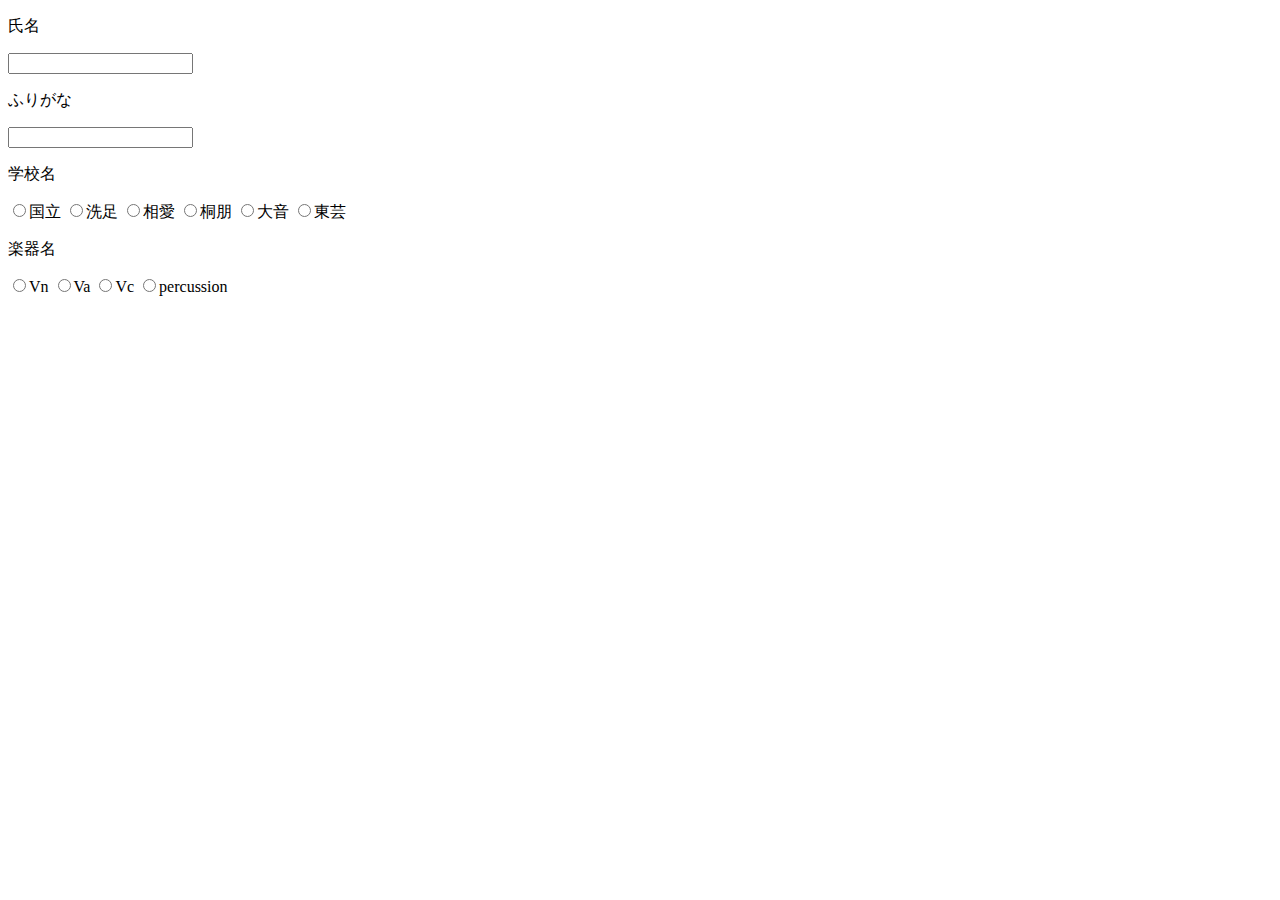
==== index.html @ c8ab65a6 "Add files via upload" ====
<!DOCTYPE html>
<html>
<head>
	<title>登録フォーム</title>
  <link rel="stylesheet" href="index.css">
</head>
<body>

<form name="contact" method="POST" netlify>
  <p>氏名</p>
  <input type="text" name="氏名">

  <p>ふりがな</p>
  <input type="text" name="ふりがな">

  <p>学校名</p>
  <input type="radio" name="学校名">国立
  <input type="radio" name="学校名">洗足
  <input type="radio" name="学校名">相愛
  <input type="radio" name="学校名">桐朋
  <input type="radio" name="学校名">大音
  <input type="radio" name="学校名">東芸

  <p>楽器名</p>
  <input type="radio" name="楽器名">Vn
  <input type="radio" name="楽器名">Va
  <input type="radio" name="楽器名">Vc
  <input type="radio" name="楽器名">percussion


</form>

</body>
</html>
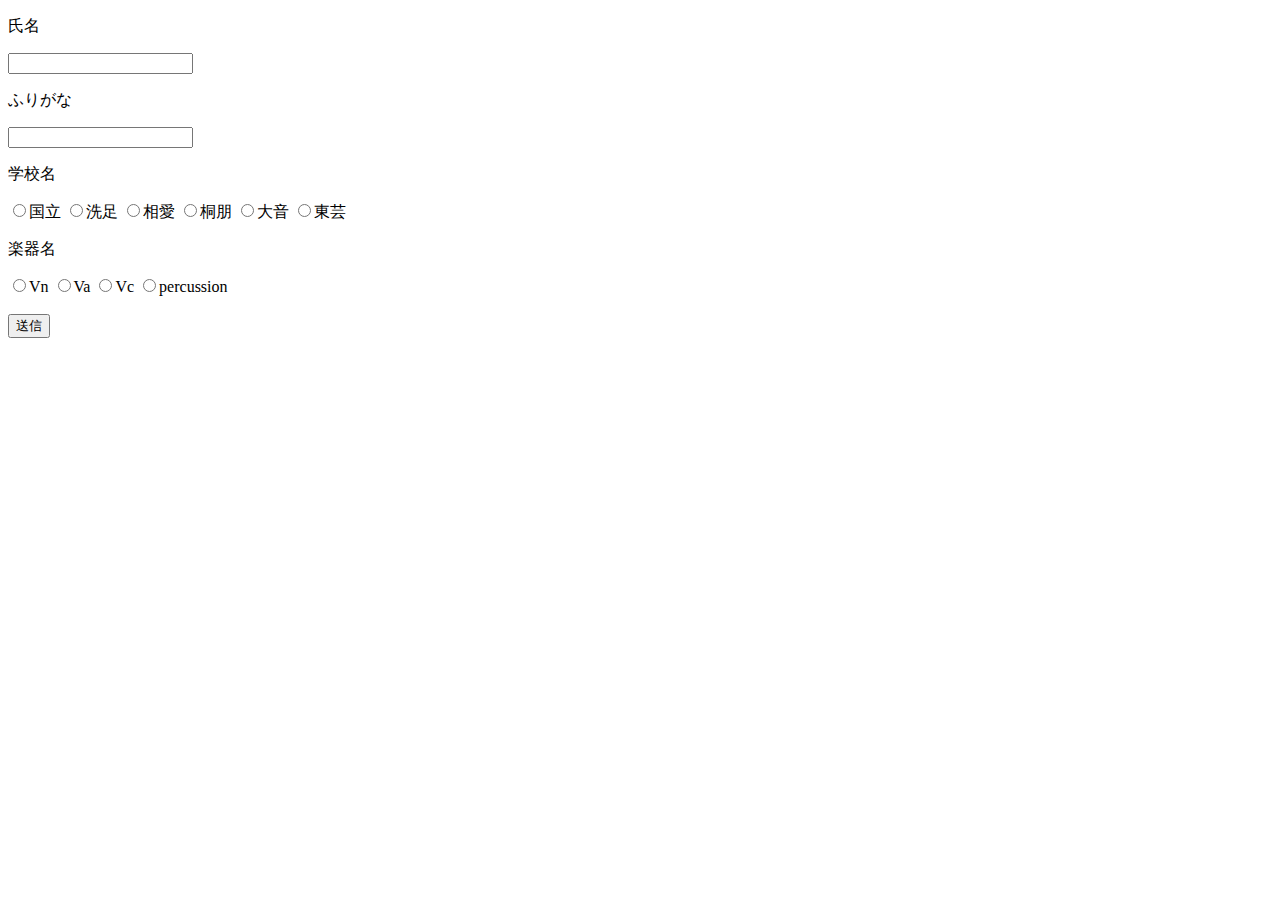
==== commit f561cb69: "Update index.html" ====
--- a/index.html
+++ b/index.html
@@ -26,9 +26,13 @@
   <input type="radio" name="楽器名">Va
   <input type="radio" name="楽器名">Vc
   <input type="radio" name="楽器名">percussion
+	
+　<p>
+    <button type="submit">送信</button>
+  </p>
 
 
 </form>
 
 </body>
-</html>+</html>
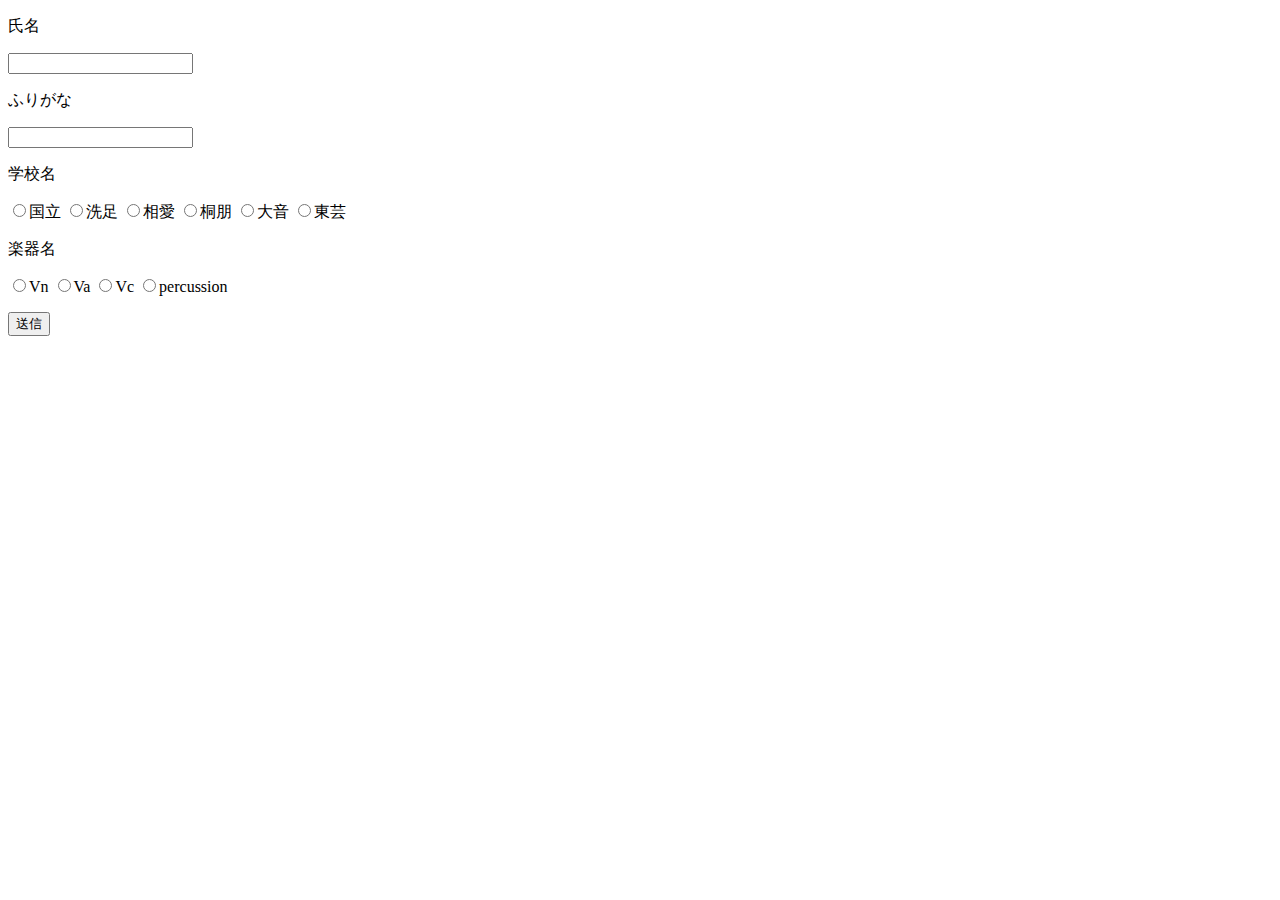
==== commit 9010346f: "Add files via upload" ====
--- a/index.html
+++ b/index.html
@@ -14,20 +14,20 @@
   <input type="text" name="ふりがな">
 
   <p>学校名</p>
-  <input type="radio" name="学校名">国立
-  <input type="radio" name="学校名">洗足
-  <input type="radio" name="学校名">相愛
-  <input type="radio" name="学校名">桐朋
-  <input type="radio" name="学校名">大音
-  <input type="radio" name="学校名">東芸
+  <input type="radio" name="学校名" value="国立">国立
+  <input type="radio" name="学校名" value="洗足">洗足
+  <input type="radio" name="学校名" value="相愛">相愛
+  <input type="radio" name="学校名" value="桐朋">桐朋
+  <input type="radio" name="学校名" value="大音">大音
+  <input type="radio" name="学校名" value="東芸">東芸
 
   <p>楽器名</p>
-  <input type="radio" name="楽器名">Vn
-  <input type="radio" name="楽器名">Va
-  <input type="radio" name="楽器名">Vc
-  <input type="radio" name="楽器名">percussion
-	
-　<p>
+  <input type="radio" name="楽器名" value="Vn">Vn
+  <input type="radio" name="楽器名" value="Va">Va
+  <input type="radio" name="楽器名" value="Vc">Vc
+  <input type="radio" name="楽器名" value="percussion">percussion
+
+  <p>
     <button type="submit">送信</button>
   </p>
 
@@ -35,4 +35,4 @@
 </form>
 
 </body>
-</html>
+</html>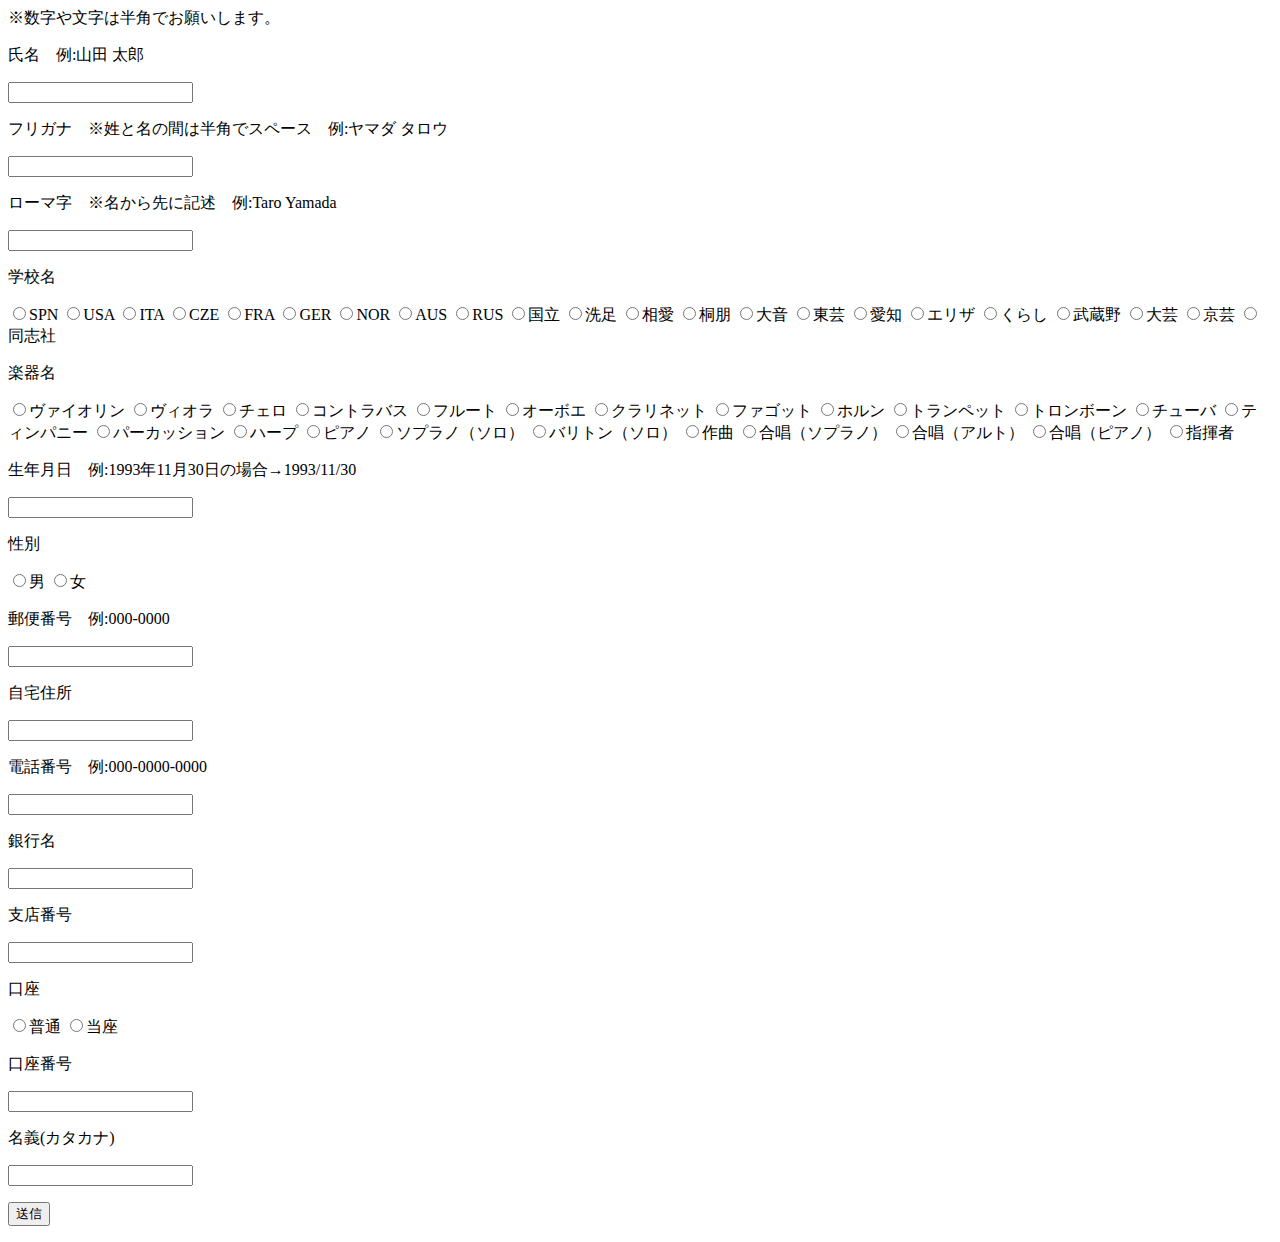
==== commit 5886ee32: "Add files via upload" ====
--- a/index.html
+++ b/index.html
@@ -5,27 +5,97 @@
   <link rel="stylesheet" href="index.css">
 </head>
 <body>
-
+※数字や文字は半角でお願いします。
 <form name="contact" method="POST" netlify>
-  <p>氏名</p>
+  <p>氏名　例:山田 太郎</p>
   <input type="text" name="氏名">
 
-  <p>ふりがな</p>
+  <p>フリガナ　※姓と名の間は半角でスペース　例:ヤマダ タロウ</p>
+  <input type="text" name="ふりがな">
+
+  <p>ローマ字　※名から先に記述　例:Taro Yamada</p>
   <input type="text" name="ふりがな">
 
   <p>学校名</p>
+  <input type="radio" name="学校名" value="SPN">SPN
+  <input type="radio" name="学校名" value="USA">USA
+  <input type="radio" name="学校名" value="ITA">ITA
+  <input type="radio" name="学校名" value="CZE">CZE
+  <input type="radio" name="学校名" value="FRA">FRA
+  <input type="radio" name="学校名" value="GER">GER
+  <input type="radio" name="学校名" value="NOR">NOR
+  <input type="radio" name="学校名" value="AUS">AUS
+  <input type="radio" name="学校名" value="RUS">RUS
   <input type="radio" name="学校名" value="国立">国立
   <input type="radio" name="学校名" value="洗足">洗足
   <input type="radio" name="学校名" value="相愛">相愛
   <input type="radio" name="学校名" value="桐朋">桐朋
   <input type="radio" name="学校名" value="大音">大音
   <input type="radio" name="学校名" value="東芸">東芸
+  <input type="radio" name="学校名" value="愛知">愛知
+  <input type="radio" name="学校名" value="エリザ">エリザ
+  <input type="radio" name="学校名" value="くらし">くらし
+  <input type="radio" name="学校名" value="武蔵野">武蔵野
+  <input type="radio" name="学校名" value="大芸">大芸
+  <input type="radio" name="学校名" value="京芸">京芸
+  <input type="radio" name="学校名" value="同志社">同志社
 
   <p>楽器名</p>
-  <input type="radio" name="楽器名" value="Vn">Vn
-  <input type="radio" name="楽器名" value="Va">Va
-  <input type="radio" name="楽器名" value="Vc">Vc
-  <input type="radio" name="楽器名" value="percussion">percussion
+  <input type="radio" name="楽器名" value="ヴァイオリン">ヴァイオリン
+  <input type="radio" name="楽器名" value="ヴィオラ">ヴィオラ
+  <input type="radio" name="楽器名" value="チェロ">チェロ
+  <input type="radio" name="楽器名" value="コントラバス">コントラバス
+  <input type="radio" name="楽器名" value="フルート">フルート
+  <input type="radio" name="楽器名" value="オーボエ">オーボエ
+  <input type="radio" name="楽器名" value="クラリネット">クラリネット
+  <input type="radio" name="楽器名" value="ファゴット">ファゴット
+  <input type="radio" name="楽器名" value="ホルン">ホルン
+  <input type="radio" name="楽器名" value="トランペット">トランペット
+  <input type="radio" name="楽器名" value="トロンボーン">トロンボーン
+  <input type="radio" name="楽器名" value="チューバ">チューバ
+  <input type="radio" name="楽器名" value="ティンパニー">ティンパニー
+  <input type="radio" name="楽器名" value="パーカッション">パーカッション
+  <input type="radio" name="楽器名" value="ハープ">ハープ
+  <input type="radio" name="楽器名" value="ピアノ">ピアノ
+  <input type="radio" name="楽器名" value="ソプラノ（ソロ）">ソプラノ（ソロ）
+  <input type="radio" name="楽器名" value="バリトン（ソロ）">バリトン（ソロ）
+  <input type="radio" name="楽器名" value="作曲">作曲
+  <input type="radio" name="楽器名" value="合唱（ソプラノ）">合唱（ソプラノ）
+  <input type="radio" name="楽器名" value="合唱（アルト）">合唱（アルト）
+  <input type="radio" name="楽器名" value="合唱（ピアノ）">合唱（ピアノ）
+  <input type="radio" name="楽器名" value="指揮者">指揮者
+
+  <p>生年月日　例:1993年11月30日の場合→1993/11/30</p>
+  <input type="text" name="生年月日">
+
+  <p>性別　</p>
+  <input type="radio" name="性別" value="M">男
+  <input type="radio" name="性別" value="F">女
+
+  <p>郵便番号　例:000-0000</p>
+  <input type="text" name="郵便番号">
+
+  <p>自宅住所</p>
+  <input type="text" name="自宅住所">
+
+  <p>電話番号　例:000-0000-0000</p>
+  <input type="text" name="電話番号">
+
+  <p>銀行名</p>
+  <input type="text" name="銀行名">
+
+  <p>支店番号</p>
+  <input type="text" name="支店番号">
+
+  <p>口座</p>
+  <input type="radio" name="口座" value="普通">普通
+  <input type="radio" name="口座" value="当座">当座
+
+　<p>口座番号</p>
+  <input type="text" name="口座番号">
+
+  <p>名義(カタカナ)</p>
+  <input type="text" name="名義(カタカナ)">
 
   <p>
     <button type="submit">送信</button>
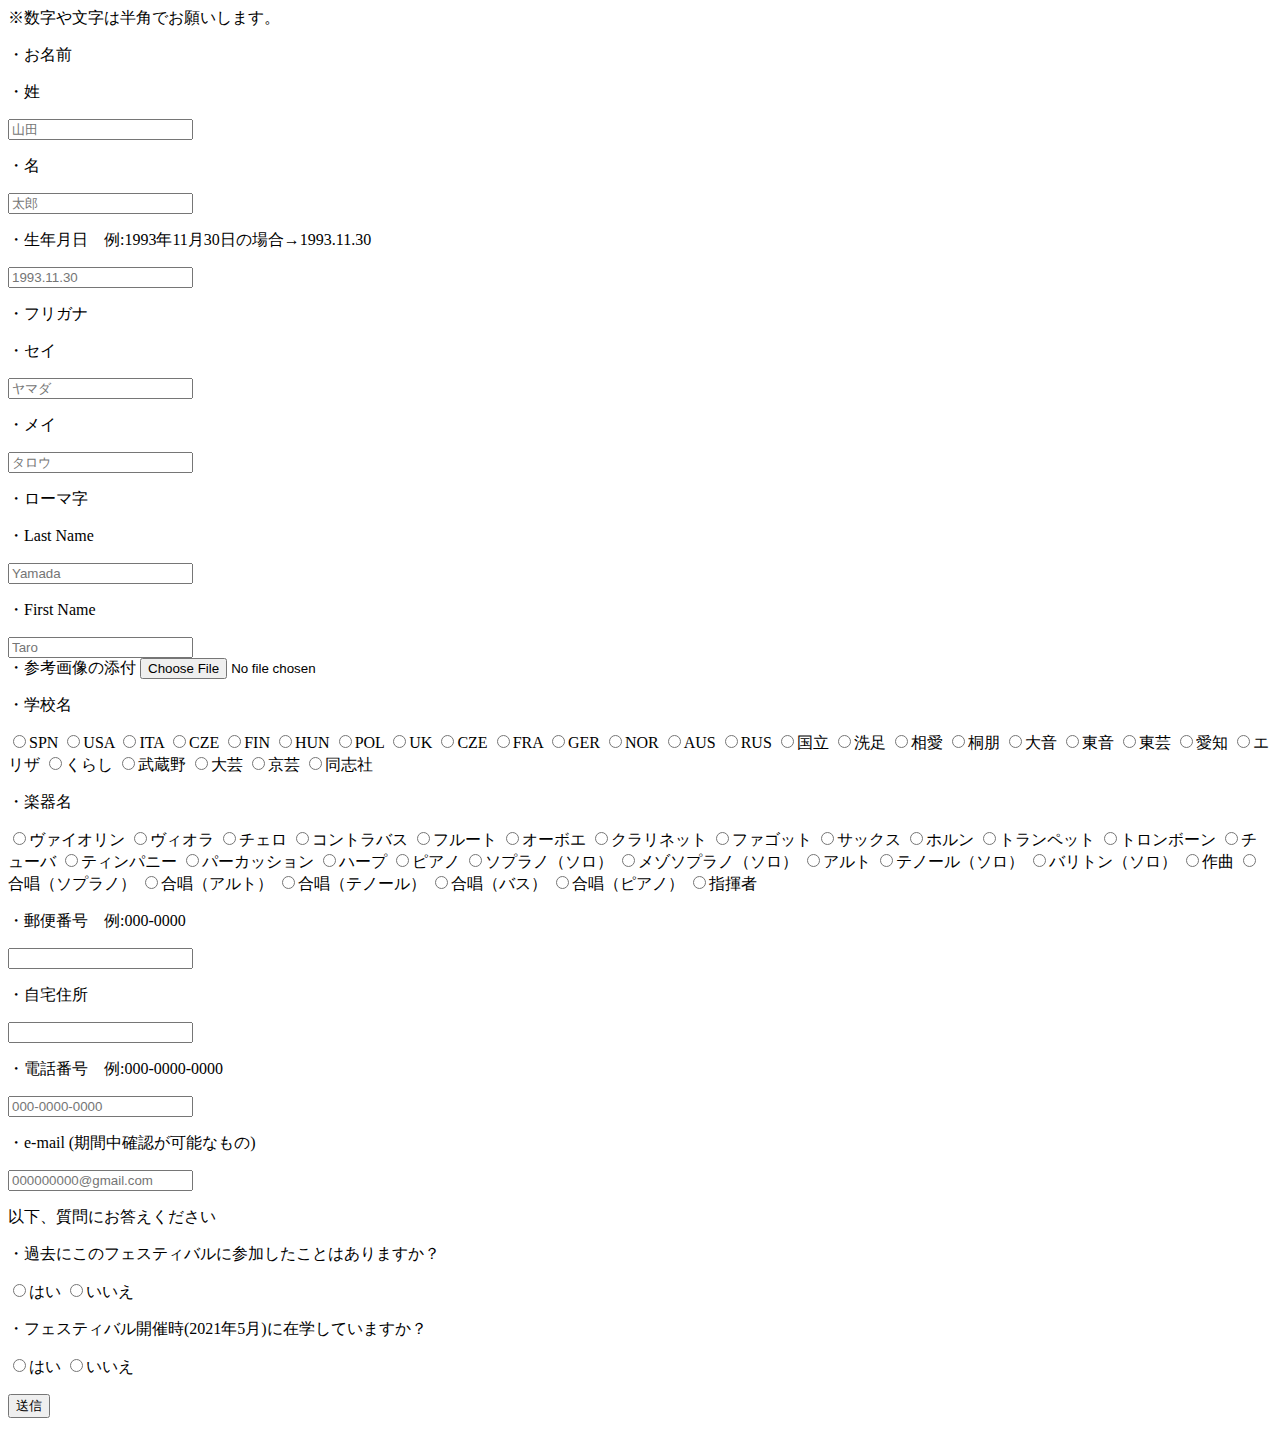
==== commit 1f08326b: "Update index.html" ====
--- a/index.html
+++ b/index.html
@@ -6,20 +6,49 @@
 </head>
 <body>
 ※数字や文字は半角でお願いします。
-<form name="contact" method="POST" netlify>
-  <p>氏名　例:山田 太郎</p>
-  <input type="text" name="氏名">
+<form name="contact" method="POST" enctype="multipart/form-data" netlify>
+  <p>・お名前</p>
+  <p>・姓</p>
+  <input type="text" name="姓" placeholder="山田" required>
+  <p>・名</p>
+  <input type="text" name="名" placeholder="太郎" required>  
 
-  <p>フリガナ　※姓と名の間は半角でスペース　例:ヤマダ タロウ</p>
-  <input type="text" name="ふりがな">
+  <p>・生年月日　例:1993年11月30日の場合→1993.11.30</p>
+  <input type="text" name="生年月日" placeholder="1993.11.30" required>
 
-  <p>ローマ字　※名から先に記述　例:Taro Yamada</p>
-  <input type="text" name="ふりがな">
+  <p>・フリガナ</p>
+  <p>・セイ</p>
+  <input type="text" name="セイ" placeholder="ヤマダ" required>
+  <p>・メイ</p>
+  <input type="text" name="セイ" placeholder="タロウ" required>
 
-  <p>学校名</p>
+  <p>・ローマ字</p>
+  <p>・Last Name</p>
+  <input type="text" name="Last Name" placeholder="Yamada" required>
+  <p>・First Name</p>
+  <input type="text" name="First Name" placeholder="Taro" required>
+
+  <div>
+    <label for="i_image">・参考画像の添付</label>
+    <input id="i_image" type="file" name="sample_pic">
+  </div>
+  <div>
+
+  <!--
+  <p>性別　</p>
+  <input type="radio" name="性別" value="M">男
+  <input type="radio" name="性別" value="F">女 -->
+
+
+  <p>・学校名</p>
   <input type="radio" name="学校名" value="SPN">SPN
   <input type="radio" name="学校名" value="USA">USA
   <input type="radio" name="学校名" value="ITA">ITA
+  <input type="radio" name="学校名" value="CZE">CZE
+  <input type="radio" name="学校名" value="FIN">FIN
+  <input type="radio" name="学校名" value="HUN">HUN
+  <input type="radio" name="学校名" value="POL">POL
+  <input type="radio" name="学校名" value="UK">UK
   <input type="radio" name="学校名" value="CZE">CZE
   <input type="radio" name="学校名" value="FRA">FRA
   <input type="radio" name="学校名" value="GER">GER
@@ -31,6 +60,7 @@
   <input type="radio" name="学校名" value="相愛">相愛
   <input type="radio" name="学校名" value="桐朋">桐朋
   <input type="radio" name="学校名" value="大音">大音
+  <input type="radio" name="学校名" value="東音">東音
   <input type="radio" name="学校名" value="東芸">東芸
   <input type="radio" name="学校名" value="愛知">愛知
   <input type="radio" name="学校名" value="エリザ">エリザ
@@ -40,7 +70,7 @@
   <input type="radio" name="学校名" value="京芸">京芸
   <input type="radio" name="学校名" value="同志社">同志社
 
-  <p>楽器名</p>
+  <p>・楽器名</p>
   <input type="radio" name="楽器名" value="ヴァイオリン">ヴァイオリン
   <input type="radio" name="楽器名" value="ヴィオラ">ヴィオラ
   <input type="radio" name="楽器名" value="チェロ">チェロ
@@ -49,6 +79,7 @@
   <input type="radio" name="楽器名" value="オーボエ">オーボエ
   <input type="radio" name="楽器名" value="クラリネット">クラリネット
   <input type="radio" name="楽器名" value="ファゴット">ファゴット
+  <input type="radio" name="楽器名" value="サックス">サックス
   <input type="radio" name="楽器名" value="ホルン">ホルン
   <input type="radio" name="楽器名" value="トランペット">トランペット
   <input type="radio" name="楽器名" value="トロンボーン">トロンボーン
@@ -58,33 +89,39 @@
   <input type="radio" name="楽器名" value="ハープ">ハープ
   <input type="radio" name="楽器名" value="ピアノ">ピアノ
   <input type="radio" name="楽器名" value="ソプラノ（ソロ）">ソプラノ（ソロ）
+  <input type="radio" name="楽器名" value="メゾソプラノ（ソロ）">メゾソプラノ（ソロ）
+  <input type="radio" name="楽器名" value="アルト">アルト
+  <input type="radio" name="楽器名" value="テノール（ソロ）">テノール（ソロ）
   <input type="radio" name="楽器名" value="バリトン（ソロ）">バリトン（ソロ）
   <input type="radio" name="楽器名" value="作曲">作曲
   <input type="radio" name="楽器名" value="合唱（ソプラノ）">合唱（ソプラノ）
   <input type="radio" name="楽器名" value="合唱（アルト）">合唱（アルト）
+  <input type="radio" name="楽器名" value="合唱（テノール）">合唱（テノール）
+  <input type="radio" name="楽器名" value="合唱（バス）">合唱（バス）
   <input type="radio" name="楽器名" value="合唱（ピアノ）">合唱（ピアノ）
   <input type="radio" name="楽器名" value="指揮者">指揮者
 
-  <p>生年月日　例:1993年11月30日の場合→1993/11/30</p>
-  <input type="text" name="生年月日">
 
-  <p>性別　</p>
-  <input type="radio" name="性別" value="M">男
-  <input type="radio" name="性別" value="F">女
 
-  <p>郵便番号　例:000-0000</p>
+
+
+  <p>・郵便番号　例:000-0000</p>
   <input type="text" name="郵便番号">
 
-  <p>自宅住所</p>
+  <p>・自宅住所</p>
   <input type="text" name="自宅住所">
 
-  <p>電話番号　例:000-0000-0000</p>
-  <input type="text" name="電話番号">
+  <p>・電話番号　例:000-0000-0000</p>
+  <input type="text" name="電話番号" placeholder="000-0000-0000" required>
 
+  <p>・e-mail (期間中確認が可能なもの)　</p>
+  <input type="text" name="e-mail" placeholder="000000000@gmail.com" required>
+
+  <!--
   <p>銀行名</p>
   <input type="text" name="銀行名">
 
-  <p>支店番号</p>
+  <p>支店名</p>
   <input type="text" name="支店番号">
 
   <p>口座</p>
@@ -96,6 +133,18 @@
 
   <p>名義(カタカナ)</p>
   <input type="text" name="名義(カタカナ)">
+-->
+
+　<p>以下、質問にお答えください</p>
+
+  
+  <p>・過去にこのフェスティバルに参加したことはありますか？</p>
+  <input type="radio" name="Q1" value="はい">はい
+  <input type="radio" name="Q1" value="いいえ">いいえ
+
+  <p>・フェスティバル開催時(2021年5月)に在学していますか？</p>
+  <input type="radio" name="Q2" value="はい">はい
+  <input type="radio" name="Q2" value="いいえ">いいえ
 
   <p>
     <button type="submit">送信</button>
@@ -105,4 +154,4 @@
 </form>
 
 </body>
-</html>+</html>
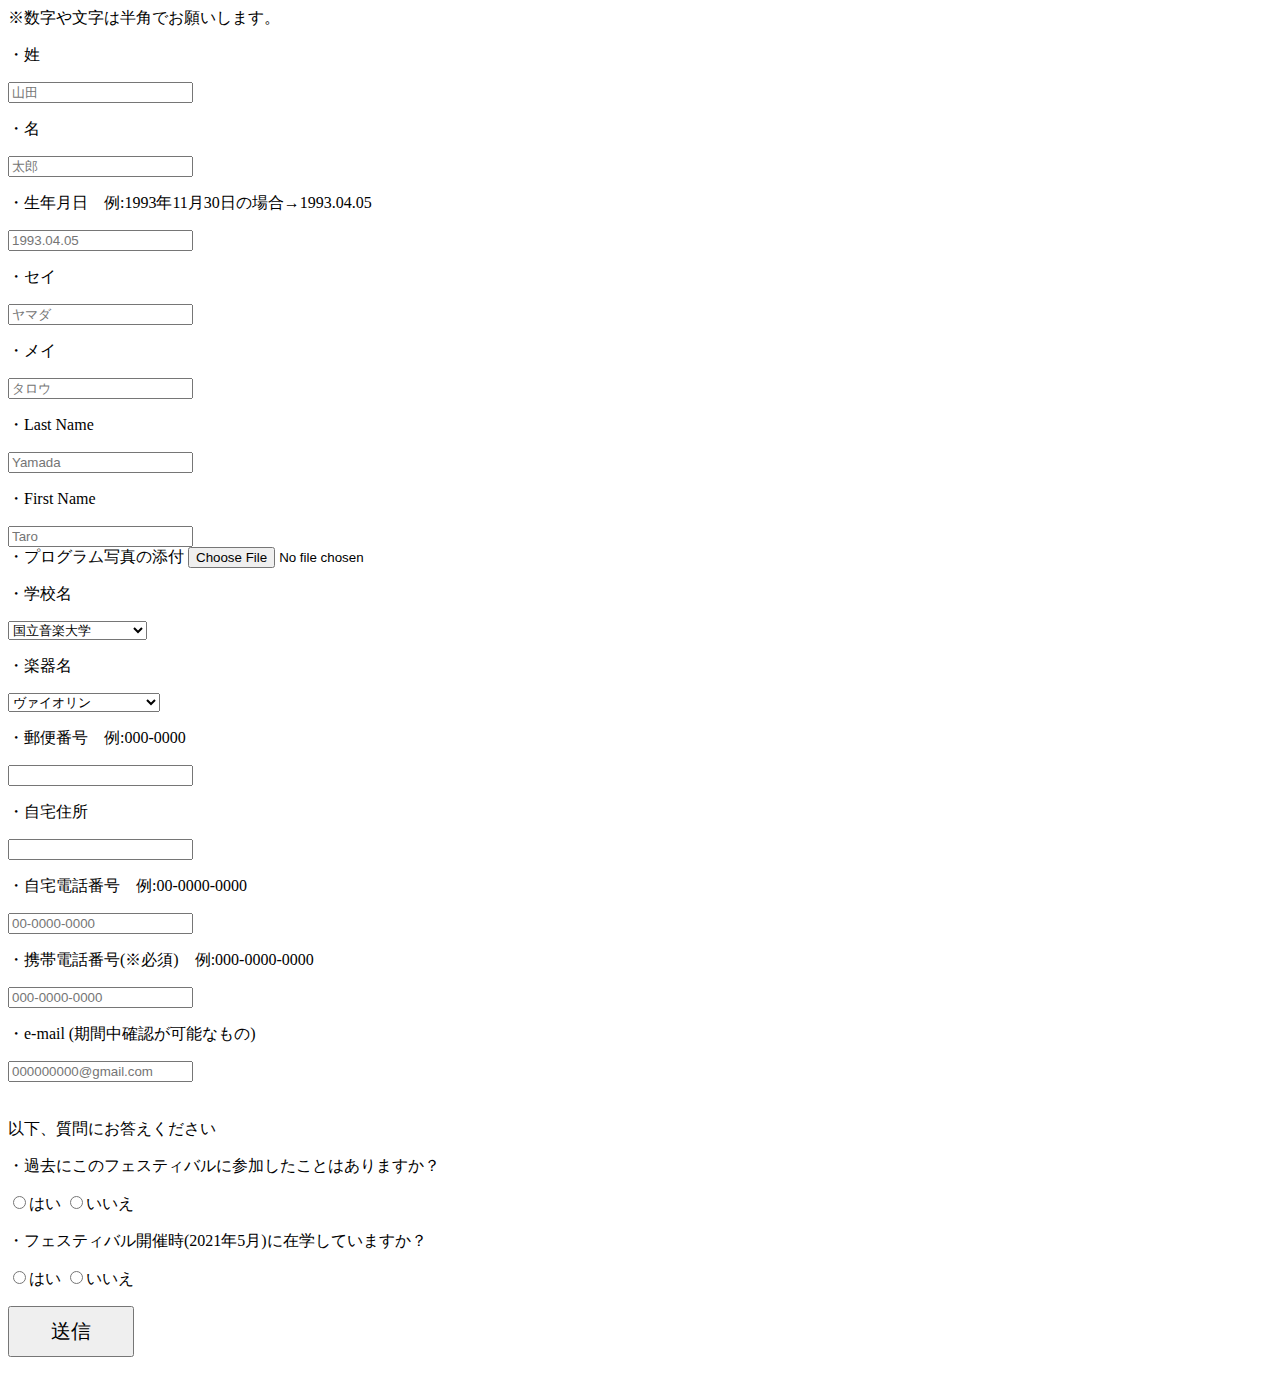
==== commit aa3a2566: "Update index.html" ====
--- a/index.html
+++ b/index.html
@@ -7,29 +7,37 @@
 <body>
 ※数字や文字は半角でお願いします。
 <form name="contact" method="POST" enctype="multipart/form-data" netlify>
-  <p>・お名前</p>
+  
+  <div class="form">
   <p>・姓</p>
   <input type="text" name="姓" placeholder="山田" required>
   <p>・名</p>
   <input type="text" name="名" placeholder="太郎" required>  
+  </div>
 
-  <p>・生年月日　例:1993年11月30日の場合→1993.11.30</p>
-  <input type="text" name="生年月日" placeholder="1993.11.30" required>
+  <div class="form">
+  <p>・生年月日　例:1993年11月30日の場合→1993.04.05</p>
+  <input type="text" name="生年月日" placeholder="1993.04.05" required>
+  </div>
 
-  <p>・フリガナ</p>
+  <div class="form">
   <p>・セイ</p>
   <input type="text" name="セイ" placeholder="ヤマダ" required>
   <p>・メイ</p>
-  <input type="text" name="セイ" placeholder="タロウ" required>
+  <input type="text" name="メイ" placeholder="タロウ" required>
+  </div>
 
-  <p>・ローマ字</p>
+
+  <div class="form">
   <p>・Last Name</p>
   <input type="text" name="Last Name" placeholder="Yamada" required>
   <p>・First Name</p>
   <input type="text" name="First Name" placeholder="Taro" required>
+  </div>
 
-  <div>
-    <label for="i_image">・参考画像の添付</label>
+
+  <div class="form">
+    <label for="i_image">・プログラム写真の添付</label>
     <input id="i_image" type="file" name="sample_pic">
   </div>
   <div>
@@ -39,84 +47,90 @@
   <input type="radio" name="性別" value="M">男
   <input type="radio" name="性別" value="F">女 -->
 
+  <div class="form">
+  <p>・学校名</p>
+  <p>
+  <select name="学校名">
+  <option value="国立音楽大学">国立音楽大学</option>
+  <option value="洗足学園音楽大学">洗足学園音楽大学</option>
+  <option value="相愛大学">相愛大学</option>
+  <option value="桐朋学園大学">桐朋学園大学</option>
+  <option value="大阪音楽大学">大阪音楽大学</option>
+  <option value="東京音楽大学">東京音楽大学</option>
+  <option value="東京芸術大学">東京芸術大学</option>
+  <option value="東京芸術大学">東京芸術大学</option>
+  <option value="愛知県立芸術大学">愛知県立芸術大学</option>
+  <option value="エリザベト音楽大学">エリザベト音楽大学</option>
+  <option value="くらしき作陽大学">くらしき作陽大学</option>
+  <option value="武蔵野音楽大学">武蔵野音楽大学</option>
+  <option value="大阪芸術大学">大阪芸術大学</option>
+  <option value="京都市芸術大学">京都市芸術大学</option>
+  <option value="同志社女子大学">同志社女子大学</option>
+  </select>
+  </p>
+  </div>
 
-  <p>・学校名</p>
-  <input type="radio" name="学校名" value="SPN">SPN
-  <input type="radio" name="学校名" value="USA">USA
-  <input type="radio" name="学校名" value="ITA">ITA
-  <input type="radio" name="学校名" value="CZE">CZE
-  <input type="radio" name="学校名" value="FIN">FIN
-  <input type="radio" name="学校名" value="HUN">HUN
-  <input type="radio" name="学校名" value="POL">POL
-  <input type="radio" name="学校名" value="UK">UK
-  <input type="radio" name="学校名" value="CZE">CZE
-  <input type="radio" name="学校名" value="FRA">FRA
-  <input type="radio" name="学校名" value="GER">GER
-  <input type="radio" name="学校名" value="NOR">NOR
-  <input type="radio" name="学校名" value="AUS">AUS
-  <input type="radio" name="学校名" value="RUS">RUS
-  <input type="radio" name="学校名" value="国立">国立
-  <input type="radio" name="学校名" value="洗足">洗足
-  <input type="radio" name="学校名" value="相愛">相愛
-  <input type="radio" name="学校名" value="桐朋">桐朋
-  <input type="radio" name="学校名" value="大音">大音
-  <input type="radio" name="学校名" value="東音">東音
-  <input type="radio" name="学校名" value="東芸">東芸
-  <input type="radio" name="学校名" value="愛知">愛知
-  <input type="radio" name="学校名" value="エリザ">エリザ
-  <input type="radio" name="学校名" value="くらし">くらし
-  <input type="radio" name="学校名" value="武蔵野">武蔵野
-  <input type="radio" name="学校名" value="大芸">大芸
-  <input type="radio" name="学校名" value="京芸">京芸
-  <input type="radio" name="学校名" value="同志社">同志社
-
+ 
+  <div class="form">
   <p>・楽器名</p>
-  <input type="radio" name="楽器名" value="ヴァイオリン">ヴァイオリン
-  <input type="radio" name="楽器名" value="ヴィオラ">ヴィオラ
-  <input type="radio" name="楽器名" value="チェロ">チェロ
-  <input type="radio" name="楽器名" value="コントラバス">コントラバス
-  <input type="radio" name="楽器名" value="フルート">フルート
-  <input type="radio" name="楽器名" value="オーボエ">オーボエ
-  <input type="radio" name="楽器名" value="クラリネット">クラリネット
-  <input type="radio" name="楽器名" value="ファゴット">ファゴット
-  <input type="radio" name="楽器名" value="サックス">サックス
-  <input type="radio" name="楽器名" value="ホルン">ホルン
-  <input type="radio" name="楽器名" value="トランペット">トランペット
-  <input type="radio" name="楽器名" value="トロンボーン">トロンボーン
-  <input type="radio" name="楽器名" value="チューバ">チューバ
-  <input type="radio" name="楽器名" value="ティンパニー">ティンパニー
-  <input type="radio" name="楽器名" value="パーカッション">パーカッション
-  <input type="radio" name="楽器名" value="ハープ">ハープ
-  <input type="radio" name="楽器名" value="ピアノ">ピアノ
-  <input type="radio" name="楽器名" value="ソプラノ（ソロ）">ソプラノ（ソロ）
-  <input type="radio" name="楽器名" value="メゾソプラノ（ソロ）">メゾソプラノ（ソロ）
-  <input type="radio" name="楽器名" value="アルト">アルト
-  <input type="radio" name="楽器名" value="テノール（ソロ）">テノール（ソロ）
-  <input type="radio" name="楽器名" value="バリトン（ソロ）">バリトン（ソロ）
-  <input type="radio" name="楽器名" value="作曲">作曲
-  <input type="radio" name="楽器名" value="合唱（ソプラノ）">合唱（ソプラノ）
-  <input type="radio" name="楽器名" value="合唱（アルト）">合唱（アルト）
-  <input type="radio" name="楽器名" value="合唱（テノール）">合唱（テノール）
-  <input type="radio" name="楽器名" value="合唱（バス）">合唱（バス）
-  <input type="radio" name="楽器名" value="合唱（ピアノ）">合唱（ピアノ）
-  <input type="radio" name="楽器名" value="指揮者">指揮者
+  <p>
+  <select name="楽器名">
+  <option value="ヴァイオリン">ヴァイオリン</option>
+  <option value="ヴィオラ">ヴィオラ</option>
+  <option value="チェロ">チェロ</option>
+  <option value="コントラバス">コントラバス</option>
+  <option value="フルート">フルート</option>
+  <option value="オーボエ">オーボエ</option>
+  <option value="クラリネット">クラリネット</option>
+  <option value="ファゴット">ファゴット</option>
+  <option value="サックス">サックス</option>
+  <option value="ホルン">ホルン</option>
+  <option value="トランペット">トランペット</option>
+  <option value="トロンボーン">トロンボーン</option>
+  <option value="チューバ">チューバ</option>
+  <option value="ティンパニー">ティンパニー</option>
+  <option value="パーカッション">パーカッション</option>
+  <option value="ハープ">ハープ</option>
+  <option value="ピアノ">ピアノ</option>
+  <option value="ソプラノ（ソロ）">ソプラノ（ソロ）</option>
+  <option value="メゾソプラノ（ソロ）">メゾソプラノ（ソロ）</option>
+  <option value="アルト">アルト</option>
+  <option value="テノール（ソロ）">テノール（ソロ）</option>
+  <option value="バリトン（ソロ）">バリトン（ソロ）</option>
+  <option value="作曲">作曲</option>
+  <option value="合唱（ソプラノ）">合唱（ソプラノ）</option>
+  <option value="合唱（アルト）">合唱（アルト）</option>
+  <option value="合唱（テノール）">合唱（テノール）</option>
+  <option value="合唱（バス）">合唱（バス）</option>
+  <option value="合唱（ピアノ）">合唱（ピアノ）</option>
+  <option value="指揮者">指揮者</option>
+  <option value="指揮者">指揮者</option>
+  </select>
+  </p>
+  </div>
 
 
-
-
-
+  <div class="form">
   <p>・郵便番号　例:000-0000</p>
   <input type="text" name="郵便番号">
 
   <p>・自宅住所</p>
   <input type="text" name="自宅住所">
+  </div>
 
-  <p>・電話番号　例:000-0000-0000</p>
+
+  <div class="form">
+  <p>・自宅電話番号　例:00-0000-0000</p>
+  <input type="text" name="自宅電話" placeholder="00-0000-0000">
+
+  <p>・携帯電話番号(※必須)　例:000-0000-0000</p>
   <input type="text" name="電話番号" placeholder="000-0000-0000" required>
+  </div>
 
+  <div class="form">
   <p>・e-mail (期間中確認が可能なもの)　</p>
   <input type="text" name="e-mail" placeholder="000000000@gmail.com" required>
-
+  </div>
   <!--
   <p>銀行名</p>
   <input type="text" name="銀行名">
@@ -134,7 +148,7 @@
   <p>名義(カタカナ)</p>
   <input type="text" name="名義(カタカナ)">
 -->
-
+  <div class="form">
 　<p>以下、質問にお答えください</p>
 
   
@@ -145,9 +159,9 @@
   <p>・フェスティバル開催時(2021年5月)に在学していますか？</p>
   <input type="radio" name="Q2" value="はい">はい
   <input type="radio" name="Q2" value="いいえ">いいえ
-
+  </div>
   <p>
-    <button type="submit">送信</button>
+    <button type="submit" style="width:10%;padding:10px;font-size:20px;">送信</button>
   </p>
 
 
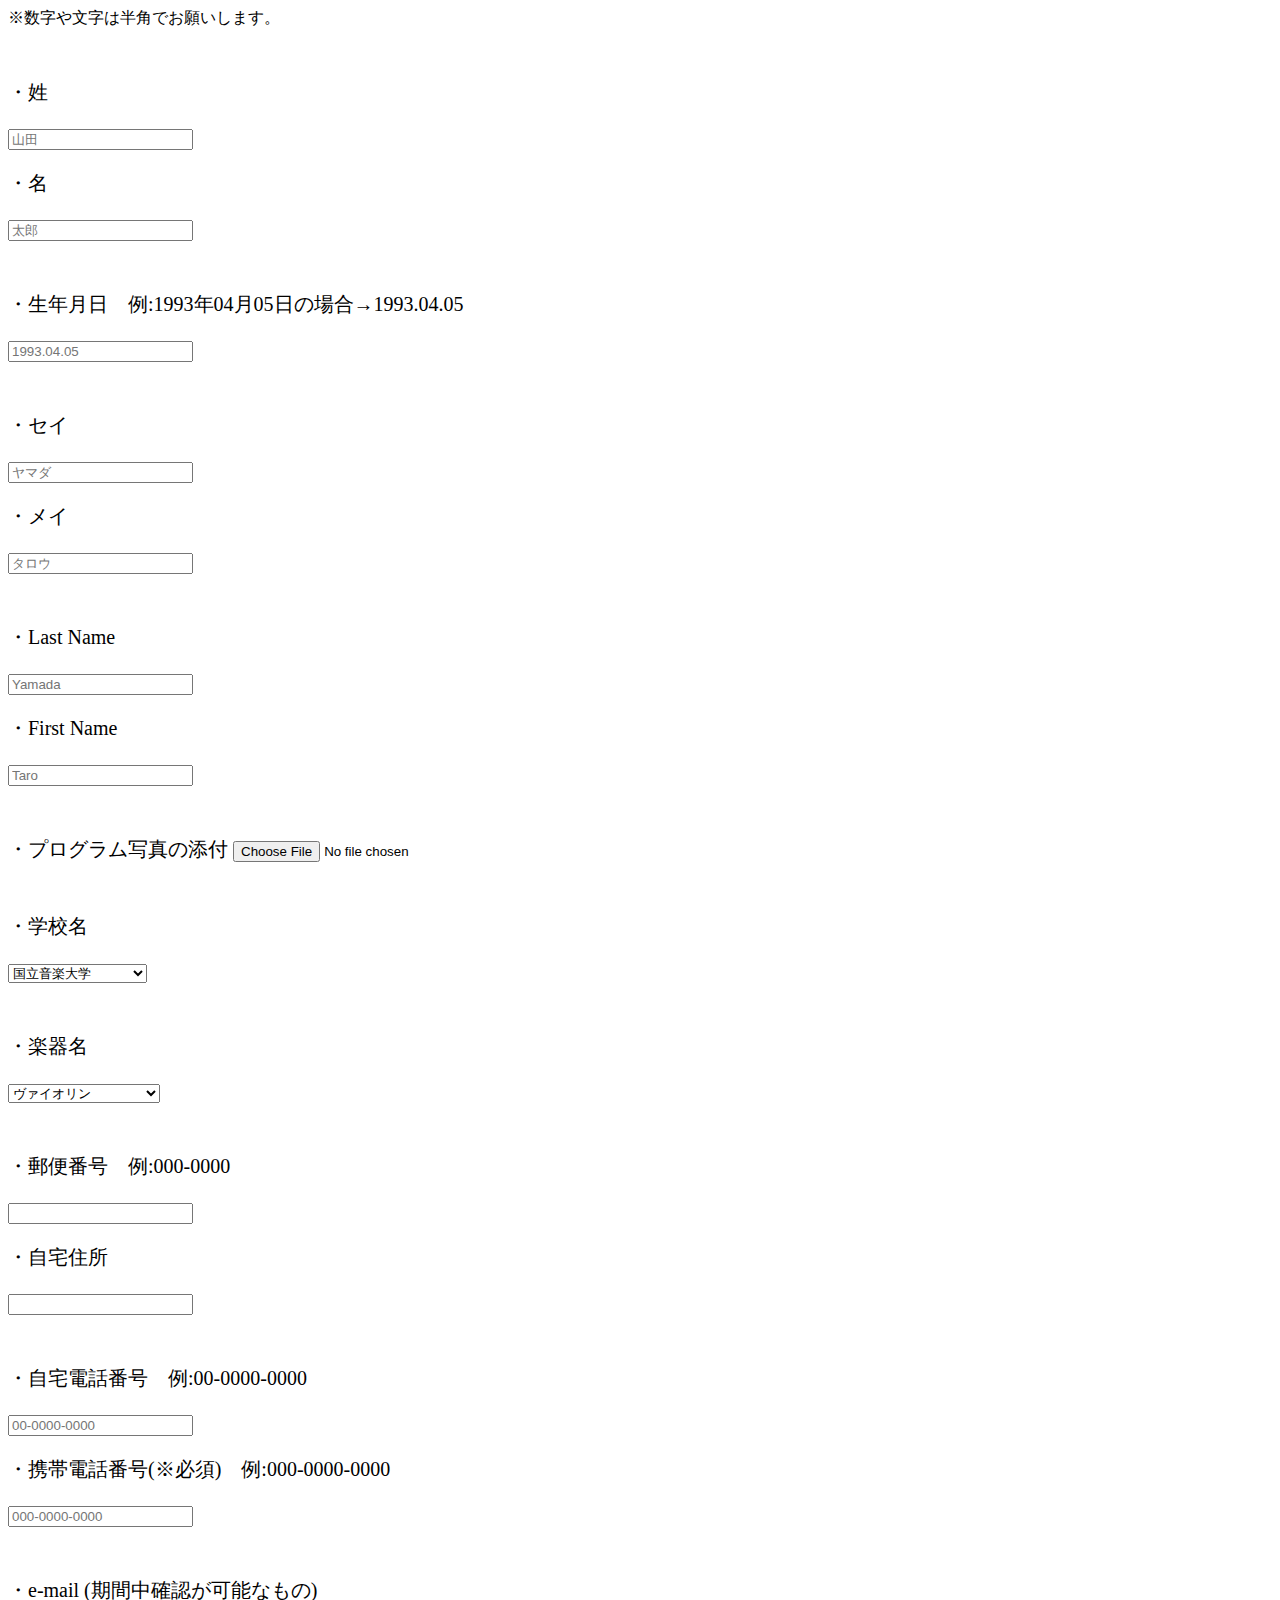
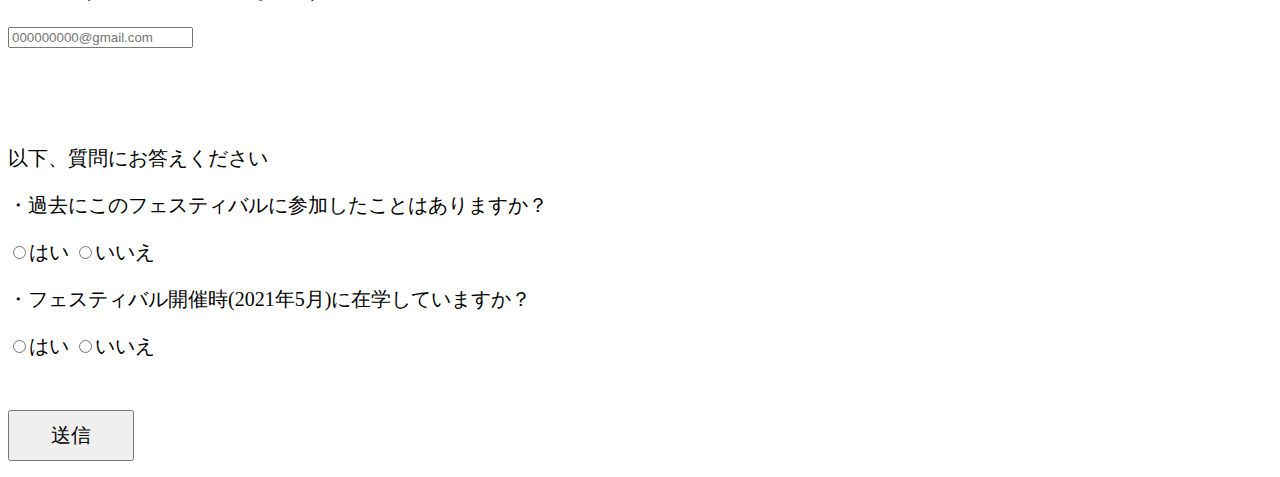
==== commit 6d4299f2: "Update index.html" ====
--- a/index.html
+++ b/index.html
@@ -16,7 +16,7 @@
   </div>
 
   <div class="form">
-  <p>・生年月日　例:1993年11月30日の場合→1993.04.05</p>
+  <p>・生年月日　例:1993年04月05日の場合→1993.04.05</p>
   <input type="text" name="生年月日" placeholder="1993.04.05" required>
   </div>
 
--- a/index.css
+++ b/index.css
@@ -0,0 +1,5 @@
+.form{
+  margin-top: 50px;
+  margin-bottom: 50px;
+  font-size: 20px;
+}